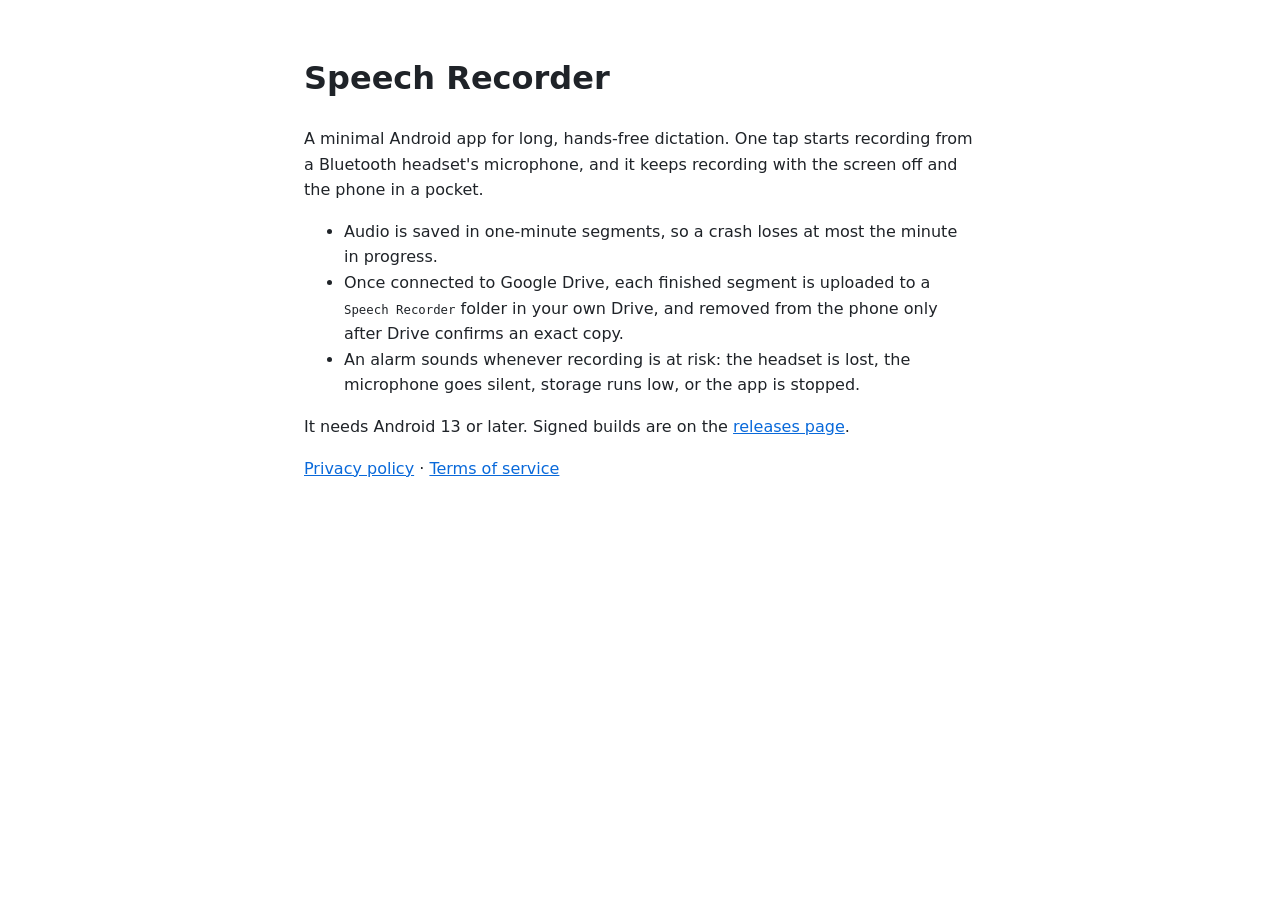
==== speech-recorder/index.html @ 1fc02562 "Speech Recorder: website, privacy policy and terms, moved from the app's repository" ====
<!doctype html>
<html lang="en-GB">
<head>
<meta charset="utf-8">
<meta name="viewport" content="width=device-width, initial-scale=1">
<title>Speech Recorder</title>
<link rel="stylesheet" href="style.css">
</head>
<body>
<main>
<h1>Speech Recorder</h1>

<p>A minimal Android app for long, hands-free dictation. One tap starts recording from a
Bluetooth headset's microphone, and it keeps recording with the screen off and the phone in a
pocket.</p>

<ul>
<li>Audio is saved in one-minute segments, so a crash loses at most the minute in progress.</li>
<li>Once connected to Google Drive, each finished segment is uploaded to a
<code>Speech Recorder</code> folder in your own Drive, and removed from the phone only after
Drive confirms an exact copy.</li>
<li>An alarm sounds whenever recording is at risk: the headset is lost, the microphone goes
silent, storage runs low, or the app is stopped.</li>
</ul>

<p>It needs Android 13 or later. Signed builds are on the
<a href="https://github.com/LongTermSupport/android-apps-releases/releases">releases page</a>.</p>

<p><a href="privacy.html">Privacy policy</a> · <a href="terms.html">Terms of service</a></p>
</main>
</body>
</html>
---- speech-recorder/style.css ----
body {
  margin: 0;
  font-family: system-ui, sans-serif;
  line-height: 1.6;
  color: #1f2328;
  background: #ffffff;
}

main {
  max-width: 42rem;
  margin: 0 auto;
  padding: 2rem 1.25rem;
}

a {
  color: #0969da;
}

code {
  font-size: 0.95em;
}
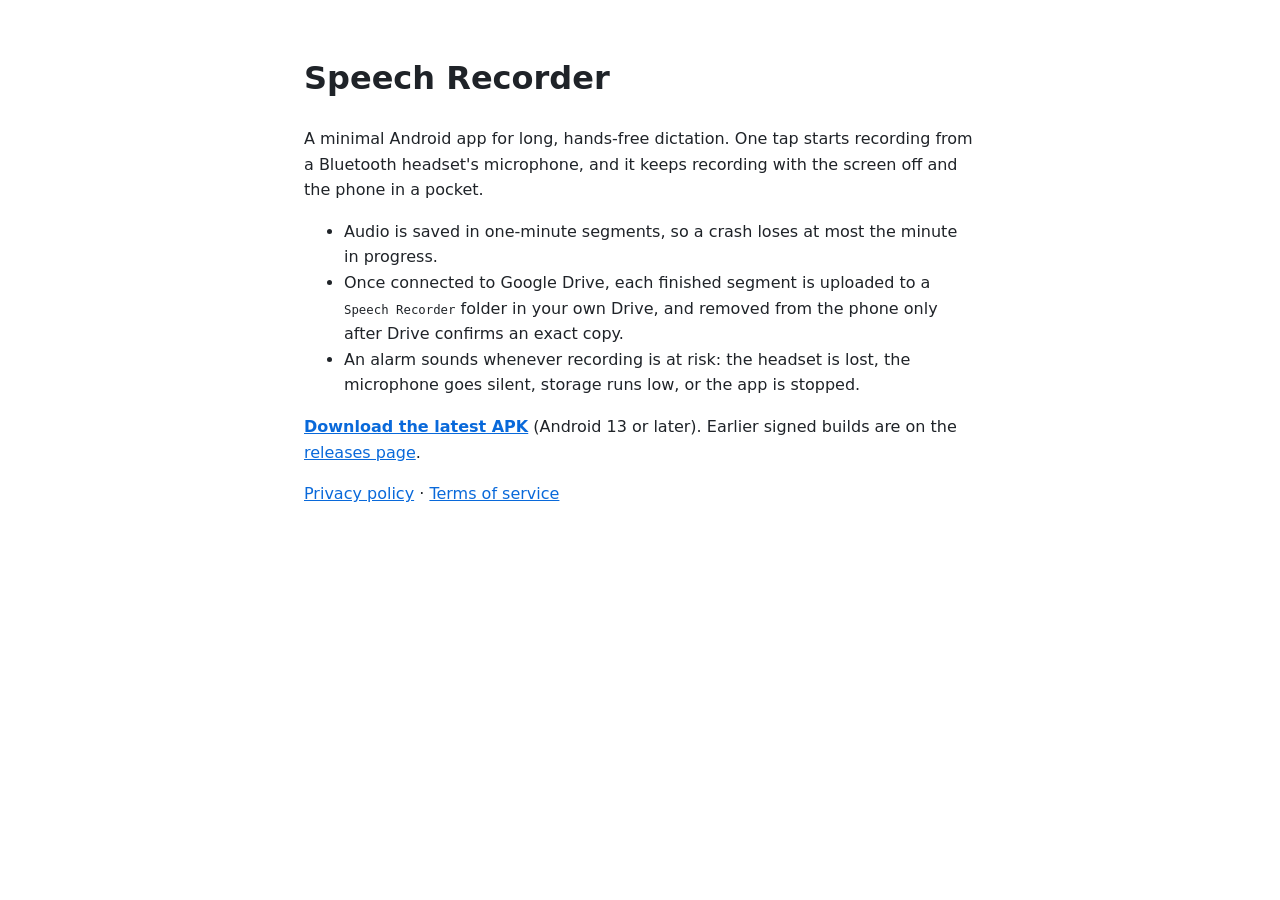
==== commit 4e015754: "Speech Recorder: home page links the latest APK; README says how builds are published" ====
--- a/speech-recorder/index.html
+++ b/speech-recorder/index.html
@@ -23,7 +23,8 @@
 silent, storage runs low, or the app is stopped.</li>
 </ul>
 
-<p>It needs Android 13 or later. Signed builds are on the
+<p><a href="https://github.com/LongTermSupport/android-apps-releases/releases/latest/download/speech-recorder.apk"><strong>Download the latest APK</strong></a>
+(Android 13 or later). Earlier signed builds are on the
 <a href="https://github.com/LongTermSupport/android-apps-releases/releases">releases page</a>.</p>
 
 <p><a href="privacy.html">Privacy policy</a> · <a href="terms.html">Terms of service</a></p>
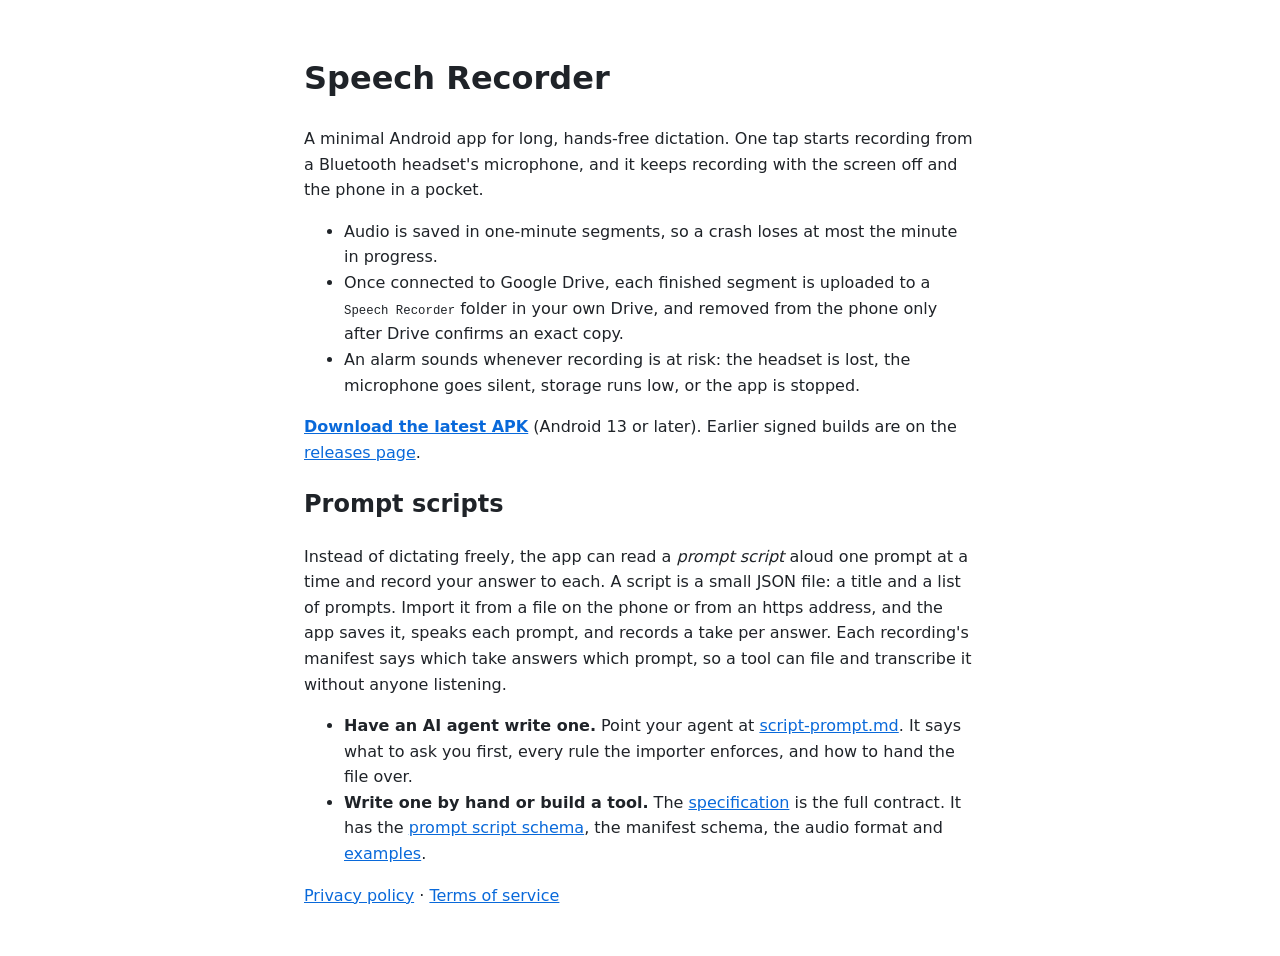
==== commit 6f925a01: "Speech Recorder: home page explains prompt scripts and links the prompt and spec Co-Authored-By: Cla" ====
--- a/speech-recorder/index.html
+++ b/speech-recorder/index.html
@@ -27,6 +27,26 @@
 (Android 13 or later). Earlier signed builds are on the
 <a href="https://github.com/LongTermSupport/android-apps-releases/releases">releases page</a>.</p>
 
+<h2>Prompt scripts</h2>
+
+<p>Instead of dictating freely, the app can read a <em>prompt script</em> aloud one prompt at a
+time and record your answer to each. A script is a small JSON file: a title and a list of
+prompts. Import it from a file on the phone or from an https address, and the app saves it,
+speaks each prompt, and records a take per answer. Each recording's manifest says which take
+answers which prompt, so a tool can file and transcribe it without anyone listening.</p>
+
+<ul>
+<li><strong>Have an AI agent write one.</strong> Point your agent at
+<a href="https://raw.githubusercontent.com/LongTermSupport/android-apps-releases/main/speech-recorder/script-prompt.md">script-prompt.md</a>.
+It says what to ask you first, every rule the importer enforces, and how to hand the file over.</li>
+<li><strong>Write one by hand or build a tool.</strong> The
+<a href="https://github.com/LongTermSupport/android-apps-releases/blob/main/speech-recorder/SPEC.md">specification</a>
+is the full contract. It has the
+<a href="prompt-script.schema.json">prompt script schema</a>, the manifest schema, the audio
+format and
+<a href="https://github.com/LongTermSupport/android-apps-releases/tree/main/speech-recorder/examples">examples</a>.</li>
+</ul>
+
 <p><a href="privacy.html">Privacy policy</a> · <a href="terms.html">Terms of service</a></p>
 </main>
 </body>
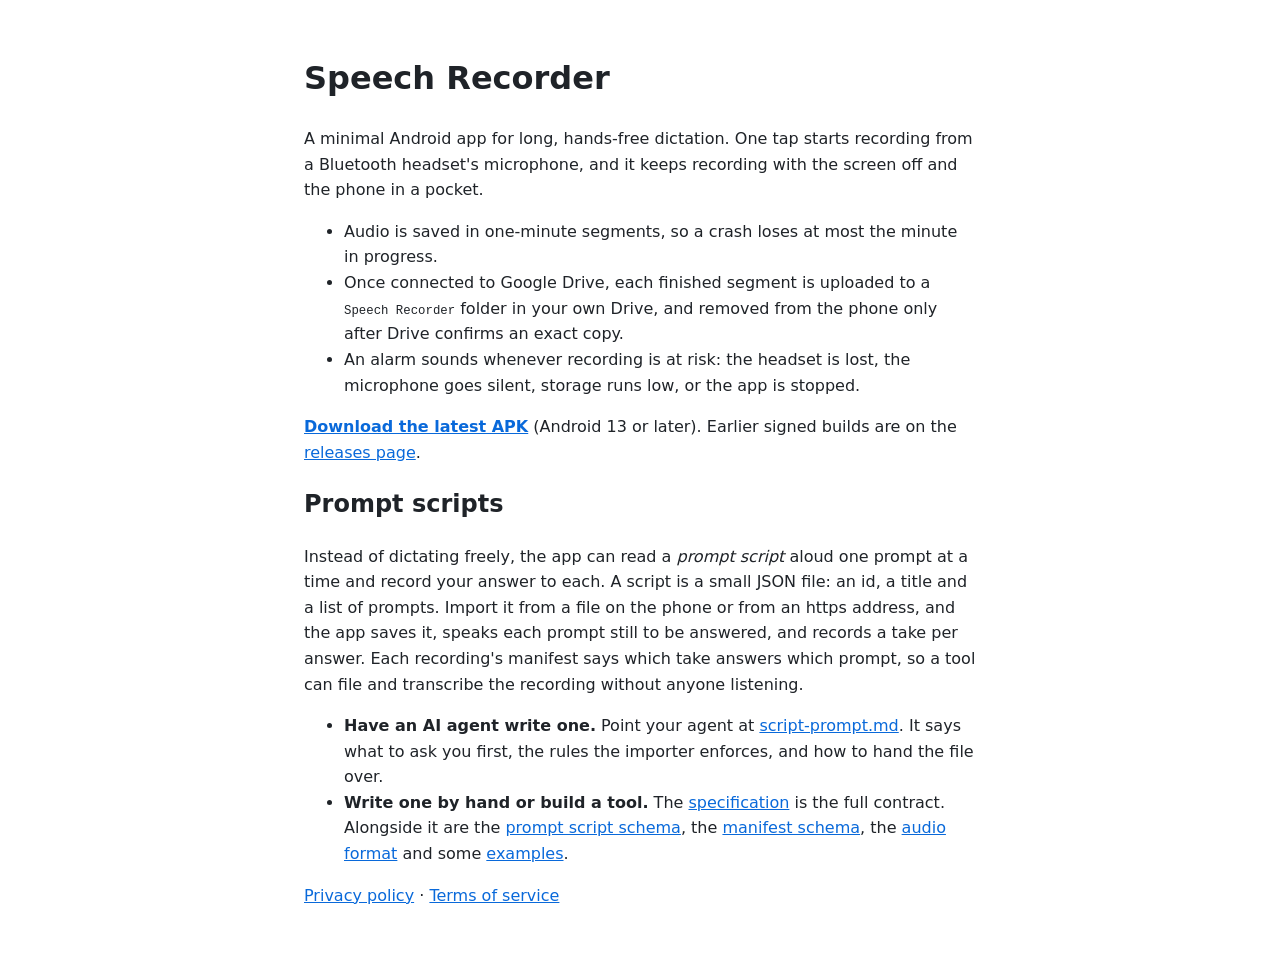
==== commit 7a9f635a: "Answer the review: link every file the same way, tighten the claims Co-Authored-By: Claude Sonnet 5." ====
--- a/speech-recorder/index.html
+++ b/speech-recorder/index.html
@@ -30,21 +30,23 @@
 <h2>Prompt scripts</h2>
 
 <p>Instead of dictating freely, the app can read a <em>prompt script</em> aloud one prompt at a
-time and record your answer to each. A script is a small JSON file: a title and a list of
+time and record your answer to each. A script is a small JSON file: an id, a title and a list of
 prompts. Import it from a file on the phone or from an https address, and the app saves it,
-speaks each prompt, and records a take per answer. Each recording's manifest says which take
-answers which prompt, so a tool can file and transcribe it without anyone listening.</p>
+speaks each prompt still to be answered, and records a take per answer. Each recording's
+manifest says which take answers which prompt, so a tool can file and transcribe the recording
+without anyone listening.</p>
 
 <ul>
 <li><strong>Have an AI agent write one.</strong> Point your agent at
 <a href="https://raw.githubusercontent.com/LongTermSupport/android-apps-releases/main/speech-recorder/script-prompt.md">script-prompt.md</a>.
-It says what to ask you first, every rule the importer enforces, and how to hand the file over.</li>
+It says what to ask you first, the rules the importer enforces, and how to hand the file over.</li>
 <li><strong>Write one by hand or build a tool.</strong> The
 <a href="https://github.com/LongTermSupport/android-apps-releases/blob/main/speech-recorder/SPEC.md">specification</a>
-is the full contract. It has the
-<a href="prompt-script.schema.json">prompt script schema</a>, the manifest schema, the audio
-format and
-<a href="https://github.com/LongTermSupport/android-apps-releases/tree/main/speech-recorder/examples">examples</a>.</li>
+is the full contract. Alongside it are the
+<a href="https://github.com/LongTermSupport/android-apps-releases/blob/main/speech-recorder/prompt-script.schema.json">prompt script schema</a>,
+the <a href="https://github.com/LongTermSupport/android-apps-releases/blob/main/speech-recorder/manifest.schema.json">manifest schema</a>,
+the <a href="https://github.com/LongTermSupport/android-apps-releases/blob/main/speech-recorder/AUDIO-FORMAT.md">audio format</a>
+and some <a href="https://github.com/LongTermSupport/android-apps-releases/tree/main/speech-recorder/examples">examples</a>.</li>
 </ul>
 
 <p><a href="privacy.html">Privacy policy</a> · <a href="terms.html">Terms of service</a></p>
